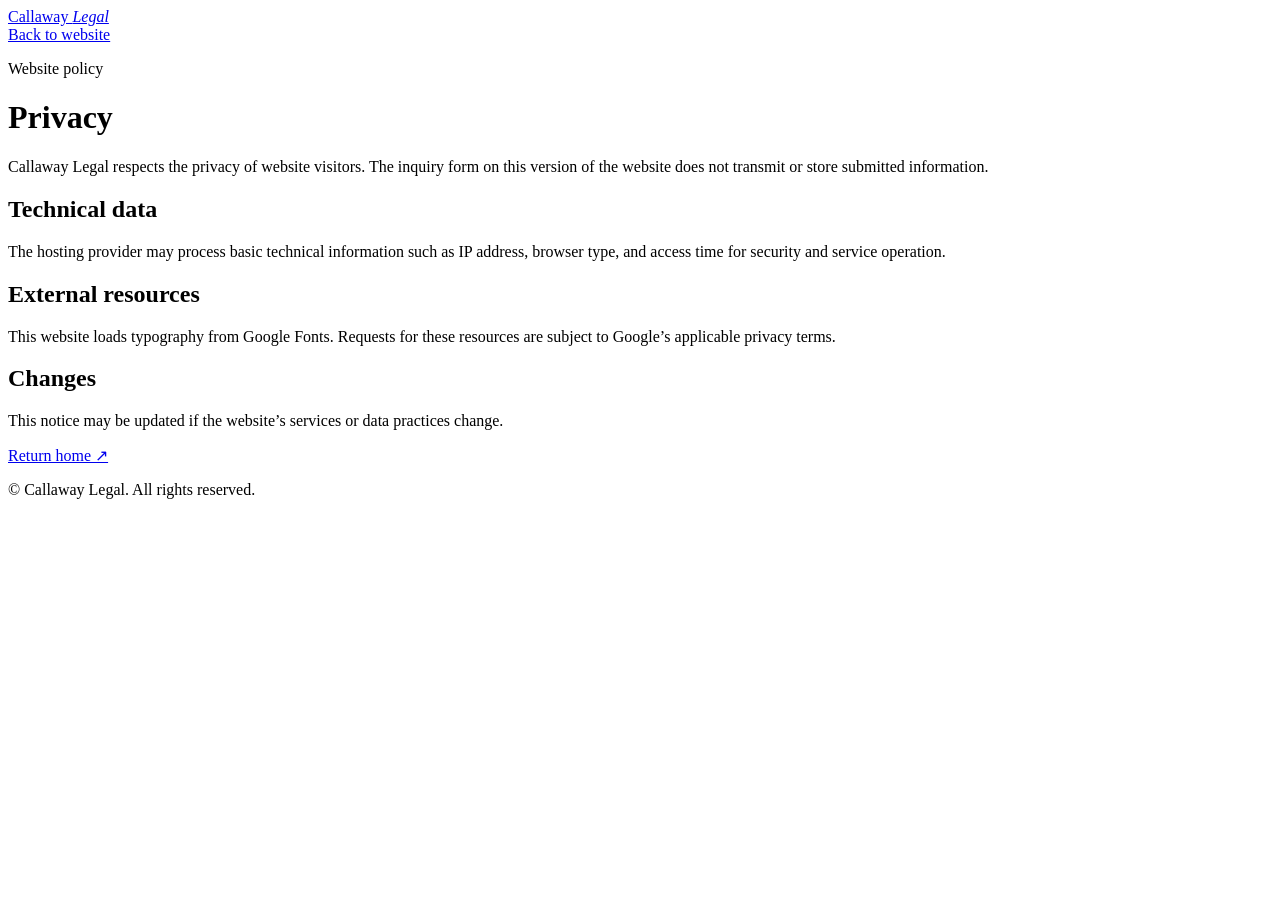
==== privacy.html @ 352e2985 "Add files via upload" ====
<!doctype html><html lang="en"><head><meta charset="utf-8"><meta name="viewport" content="width=device-width,initial-scale=1"><meta name="theme-color" content="#0b1720"><title>Privacy | Callaway Legal</title><link rel="icon" href="favicon.svg" type="image/svg+xml"><link rel="preconnect" href="https://fonts.googleapis.com"><link rel="preconnect" href="https://fonts.gstatic.com" crossorigin><link href="https://fonts.googleapis.com/css2?family=DM+Sans:wght@400;500;600&family=Libre+Caslon+Display&display=swap" rel="stylesheet"><link rel="stylesheet" href="style.css"></head><body><header class="header"><a class="brand" href="index.html"><img src="logo.svg" alt=""><span>Callaway <em>Legal</em></span></a><nav class="nav"><a class="nav-cta" href="index.html">Back to website</a></nav></header><main class="legal-page"><p class="kicker">Website policy</p><h1>Privacy</h1><p>Callaway Legal respects the privacy of website visitors. The inquiry form on this version of the website does not transmit or store submitted information.</p><h2>Technical data</h2><p>The hosting provider may process basic technical information such as IP address, browser type, and access time for security and service operation.</p><h2>External resources</h2><p>This website loads typography from Google Fonts. Requests for these resources are subject to Google’s applicable privacy terms.</p><h2>Changes</h2><p>This notice may be updated if the website’s services or data practices change.</p><a class="line-link" href="index.html">Return home ↗</a></main><footer class="footer"><p>© <span id="year"></span> Callaway Legal. All rights reserved.</p></footer><script src="script.js"></script></body></html>
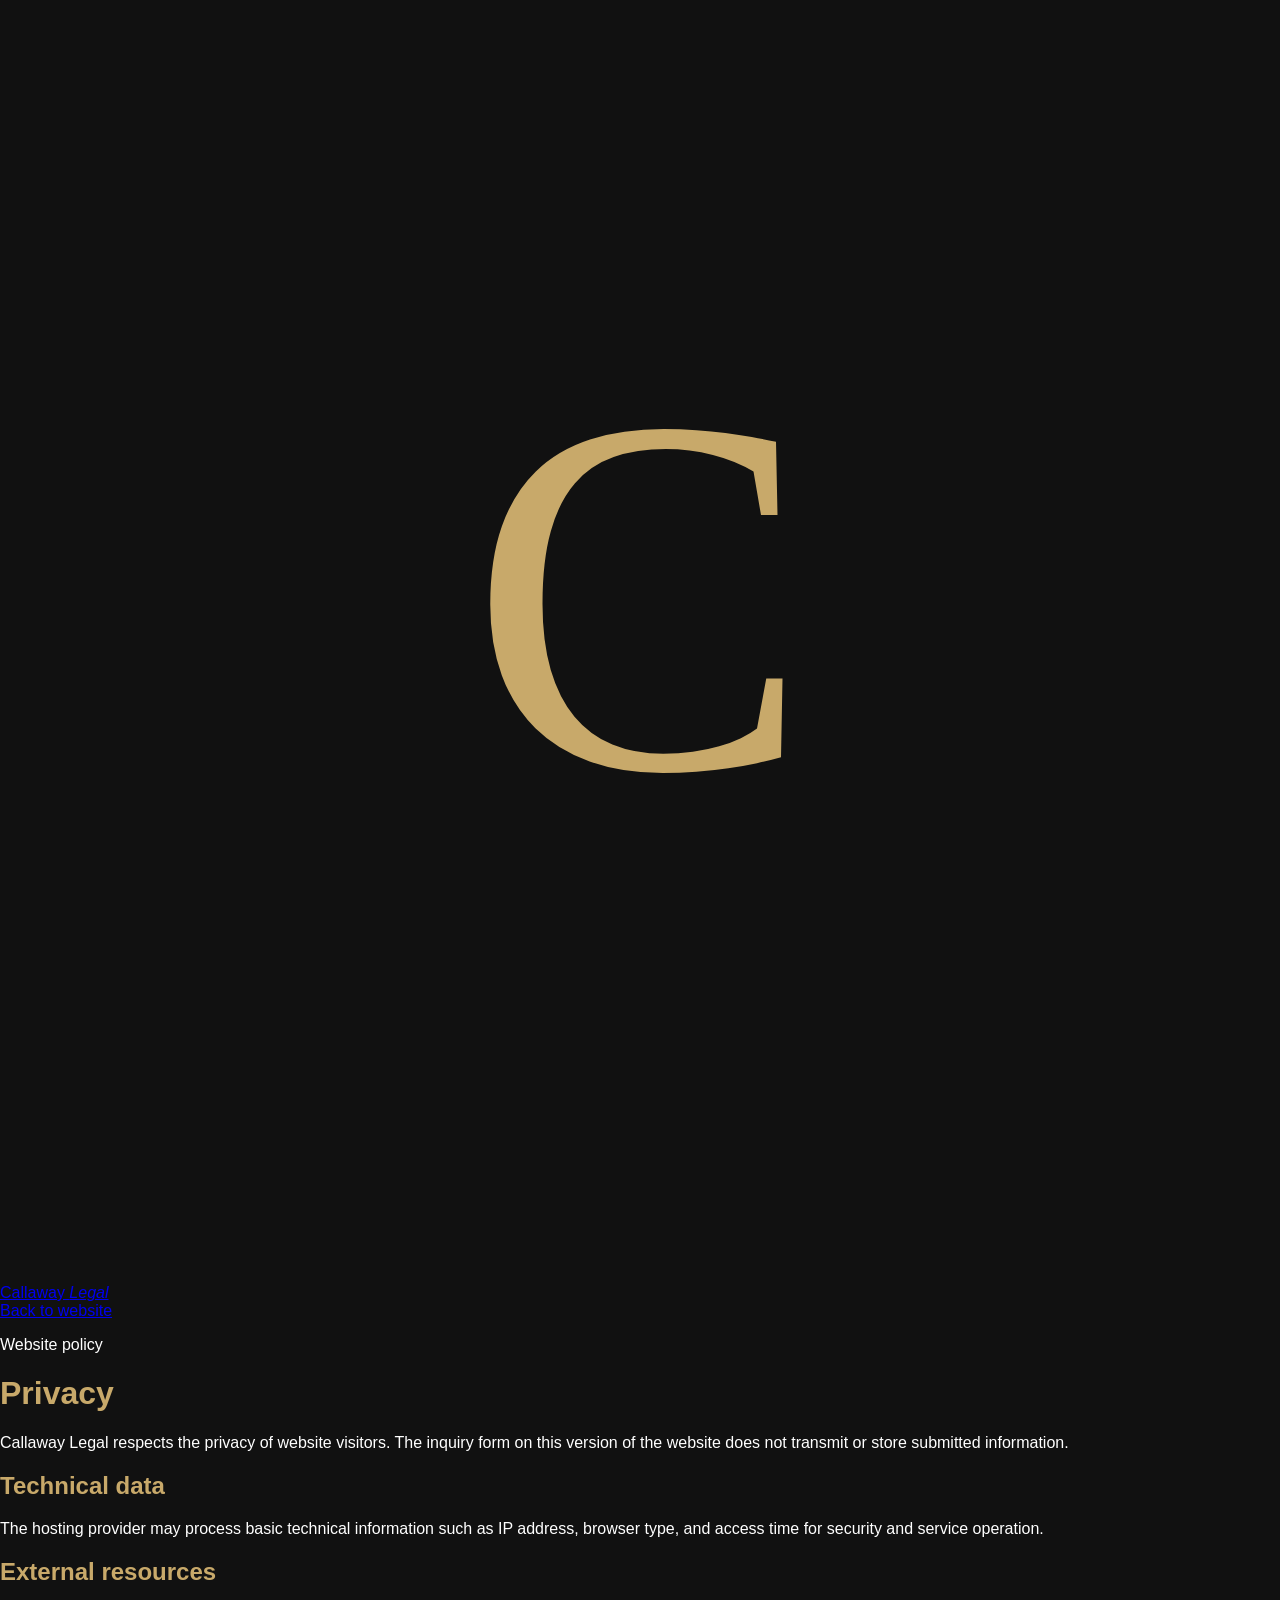
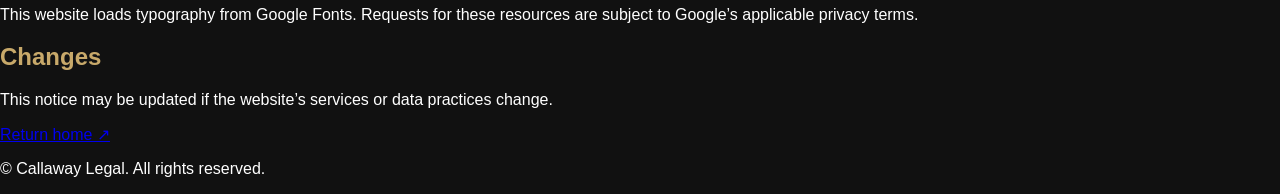
==== commit 60914a5c: "Fix privacy page asset paths" ====
--- a/privacy.html
+++ b/privacy.html
@@ -1 +1 @@
-<!doctype html><html lang="en"><head><meta charset="utf-8"><meta name="viewport" content="width=device-width,initial-scale=1"><meta name="theme-color" content="#0b1720"><title>Privacy | Callaway Legal</title><link rel="icon" href="favicon.svg" type="image/svg+xml"><link rel="preconnect" href="https://fonts.googleapis.com"><link rel="preconnect" href="https://fonts.gstatic.com" crossorigin><link href="https://fonts.googleapis.com/css2?family=DM+Sans:wght@400;500;600&family=Libre+Caslon+Display&display=swap" rel="stylesheet"><link rel="stylesheet" href="style.css"></head><body><header class="header"><a class="brand" href="index.html"><img src="logo.svg" alt=""><span>Callaway <em>Legal</em></span></a><nav class="nav"><a class="nav-cta" href="index.html">Back to website</a></nav></header><main class="legal-page"><p class="kicker">Website policy</p><h1>Privacy</h1><p>Callaway Legal respects the privacy of website visitors. The inquiry form on this version of the website does not transmit or store submitted information.</p><h2>Technical data</h2><p>The hosting provider may process basic technical information such as IP address, browser type, and access time for security and service operation.</p><h2>External resources</h2><p>This website loads typography from Google Fonts. Requests for these resources are subject to Google’s applicable privacy terms.</p><h2>Changes</h2><p>This notice may be updated if the website’s services or data practices change.</p><a class="line-link" href="index.html">Return home ↗</a></main><footer class="footer"><p>© <span id="year"></span> Callaway Legal. All rights reserved.</p></footer><script src="script.js"></script></body></html>
+<!doctype html><html lang="en"><head><meta charset="utf-8"><meta name="viewport" content="width=device-width,initial-scale=1"><meta name="theme-color" content="#0b1720"><title>Privacy | Callaway Legal</title><link rel="icon" href="images/favicon.svg" type="image/svg+xml"><link rel="preconnect" href="https://fonts.googleapis.com"><link rel="preconnect" href="https://fonts.gstatic.com" crossorigin><link href="https://fonts.googleapis.com/css2?family=DM+Sans:wght@400;500;600&family=Libre+Caslon+Display&display=swap" rel="stylesheet"><link rel="stylesheet" href="css/style.css"></head><body><header class="header"><a class="brand" href="index.html"><img src="images/logo.svg" alt=""><span>Callaway <em>Legal</em></span></a><nav class="nav"><a class="nav-cta" href="index.html">Back to website</a></nav></header><main class="legal-page"><p class="kicker">Website policy</p><h1>Privacy</h1><p>Callaway Legal respects the privacy of website visitors. The inquiry form on this version of the website does not transmit or store submitted information.</p><h2>Technical data</h2><p>The hosting provider may process basic technical information such as IP address, browser type, and access time for security and service operation.</p><h2>External resources</h2><p>This website loads typography from Google Fonts. Requests for these resources are subject to Google’s applicable privacy terms.</p><h2>Changes</h2><p>This notice may be updated if the website’s services or data practices change.</p><a class="line-link" href="index.html">Return home ↗</a></main><footer class="footer"><p>© <span id="year"></span> Callaway Legal. All rights reserved.</p></footer><script src="js/script.js"></script></body></html>
--- a/css/style.css
+++ b/css/style.css
@@ -0,0 +1 @@
+body{font-family:Arial,sans-serif;background:#111;color:#fff;margin:0}h1,h2{color:#c8a96a}
